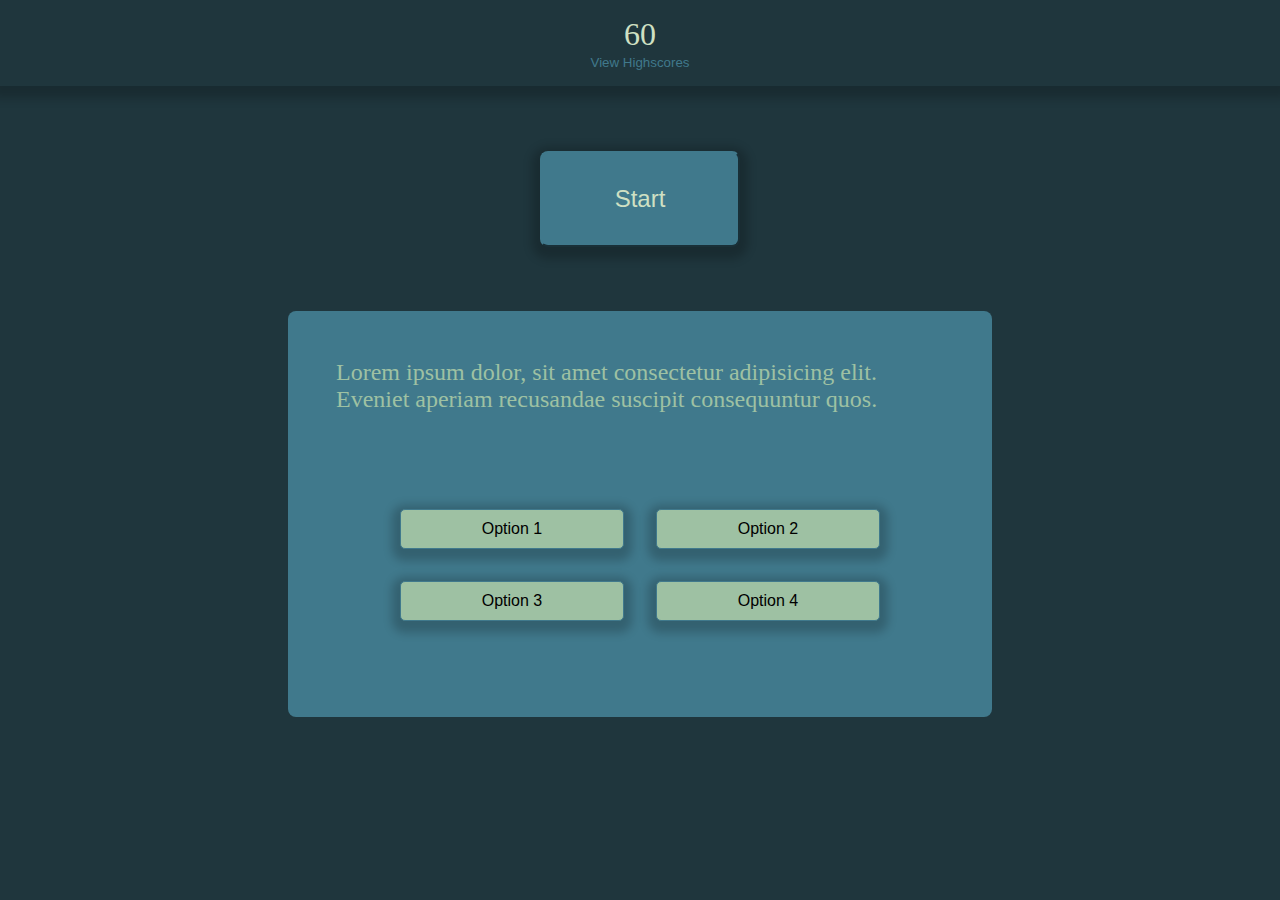
==== index.html @ e6cdbf8c "Update index.html" ====
<!DOCTYPE html>
<html lang="en">
<head>
    <meta charset="UTF-8">
    <meta http-equiv="X-UA-Compatible" content="IE=edge">
    <meta name="viewport" content="width=device-width, initial-scale=1.0">
    <link rel="stylesheet" href="./assets/css/style.css">
    <title>Coding Quiz</title>
</head>

<body>
    <section class="stats-timer">
        <div id="timer">60</div>
        <button id="viewScores" class="prompt">View Highscores</button>
    </section>

    <section class="strt-container">    
        <button id="strt-btn" class="hidden">Start</button>
    </section>

    <div id="questionCard" class="hidden">
        <div id="question">Lorem ipsum dolor, sit amet consectetur adipisicing elit. Eveniet aperiam recusandae suscipit consequuntur quos.</div>
            <div class="grid-container">
                <button class="grid-item correct" id="option1">Option 1</button>
                <button class="grid-item wrong" id="option2">Option 2</button>
                <button class="grid-item" id="option3">Option 3</button>
                <button class="grid-item" id="option4">Option 4</button>
            </div>
        </div>
    </div>
<script src="./assets/js/script.js"></script>   
</body>
</html>
---- assets/css/style.css ----
:root {
    --darkblue: #1F363D;
    --teal: #40798C;
    --text-color: #70A9A1;
    --green: #9EC1A3;
    --light: #CFE0C3;
    --box-shadow: 0 4px 10px 8px rgba(0,0,0,0.2);
    --rem: 1rem
}

* {
    margin: 0px;
    padding: 0px;
}

/* Class for hidden options */
/* .hidden {
    display: none;
} */

/* Styling for scores and timer container */
.stats-timer {
    text-align: center;
    width: auto;
    background-color: var(--darkblue);
    box-shadow: var(--box-shadow)
}

/* Setting page background and text color */
body {
    background-color: var(--darkblue);
    color: var(--green)
}

/* Link to view last high scores */
#viewScores {
    background:none;
    border:none;
    margin:0;
    padding:0;
    cursor: pointer;
    color: var(--teal);
    padding: 0 0 1rem 0;
}

/* Hover styling for scores link */
#viewScores:hover {
    color: var(--light);
}

/* Styling for top timer */
#timer {
    padding: 1rem 0 0 0;
    font-size: 2rem;
    color: var(--light);
}

/* Orient start button container center */
.strt-container {
    display: flex;
    justify-content: center;
    align-items: center;
    flex-direction: row;
    width: 100vw;
    height: 25vh;
}

/* Start button styling */
#strt-btn {
    border-radius: 0.5rem;
    font-size: 1.5rem;
    padding: 2rem;
    width: 200px;
    border-color: var(--teal);
    background-color: var(--teal);
    color: var(--light);
    box-shadow: var(--box-shadow)
}

/* Start button hover styling */
#strt-btn:hover {
    background-color: var(--darkblue);
}

/* Flexbox card to contain questions and answer options */
#questionCard {
    display: block;
    margin-left: auto;
    margin-right: auto;
    border-radius: .5rem;
    padding: 2rem 2rem 1rem 2rem;
    max-width: 50vw;
    max-height: 80vh;
    background-color: var(--teal);
}

/* Styling for Question line */
#question {
    padding: 1rem 1rem;
    font-size: 1.5rem;
    color: var(--green);
}

/* Build grid for the 4 answer options */
.grid-container {
    margin: 3rem;
    padding: 2rem;
    border: none;
    display: grid;
    grid-template-areas: "option1 option2"
                         "option3 option4";
    grid-gap: 2rem;
  }

  /* Styling for individual question options */
    .grid-item {
        display: flex;
        text-align: center;
        justify-content: center;
        background-color: var(--green);
        border: 1px solid var(--teal);
        border-radius: 5px;
        padding: 10px 10px;
        width: auto;
        font-size: var(--rem);
        box-shadow: var(--box-shadow)
    }
    /* Added styling and pointer cursor on hover */
    .grid-item:hover {
        background-color: var(--teal);
        color: var(--light);
        border: 1px black
        cursor: pointer;
    }
    /* Correct option styling */
    .grid-item.correct:hover {
        color: var(--light);
        background-color: var(--light);
    }
    /* Incorrect option styling */
    .grid-item.wrong:hover {
        background: var(--darkblue);
        color: var(--darkblue);
    }
}
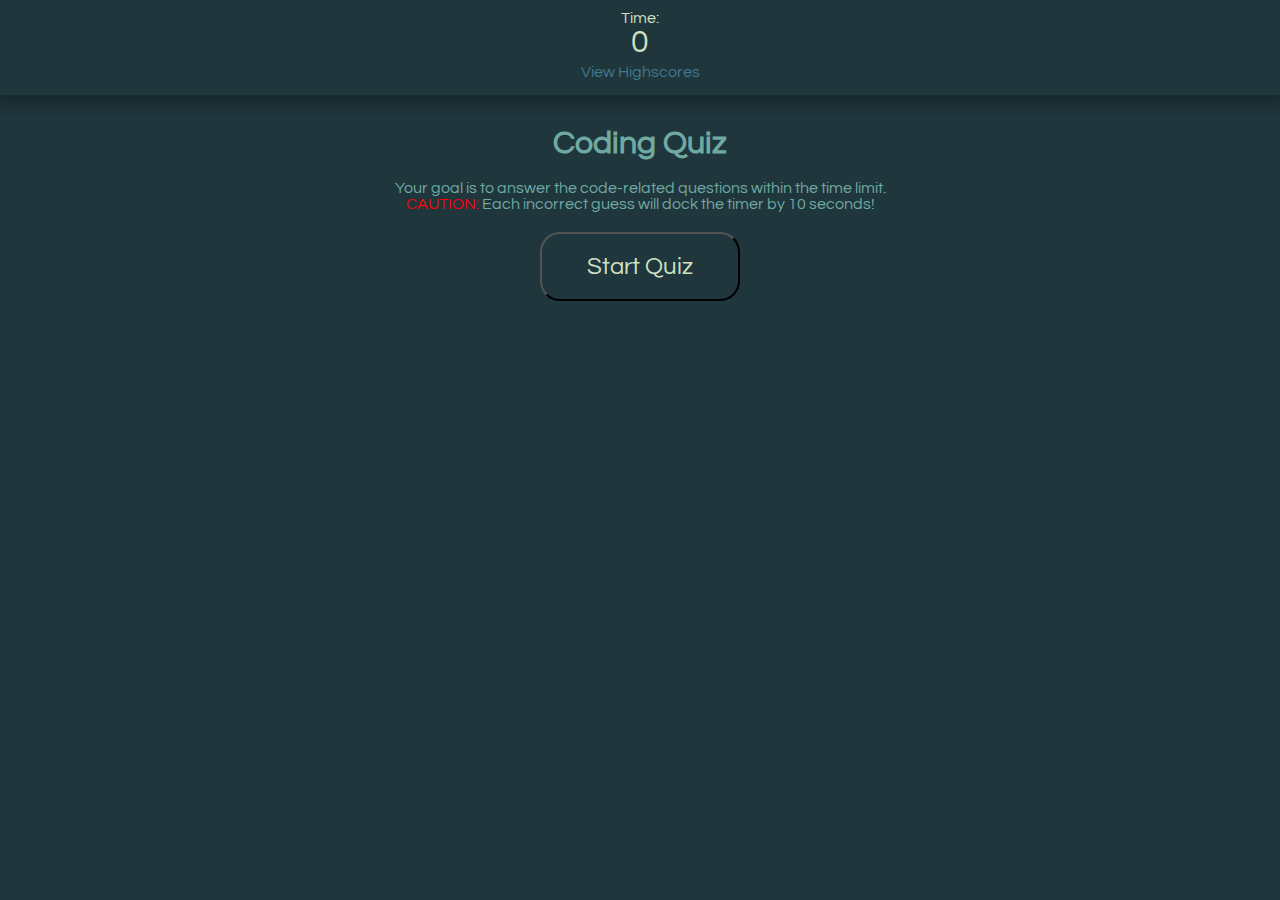
==== commit 7d3469d2: "Minor changes" ====
--- a/index.html
+++ b/index.html
@@ -4,30 +4,82 @@
     <meta charset="UTF-8">
     <meta http-equiv="X-UA-Compatible" content="IE=edge">
     <meta name="viewport" content="width=device-width, initial-scale=1.0">
+    <title>Coding Quiz</title>
+    <link rel="preconnect" href="https://fonts.googleapis.com">
+    <link rel="preconnect" href="https://fonts.gstatic.com" crossorigin>
+    <link href="https://fonts.googleapis.com/css2?family=Questrial&display=swap" rel="stylesheet">
     <link rel="stylesheet" href="./assets/css/style.css">
-    <title>Coding Quiz</title>
 </head>
+<body>
+    <!-- Timer and Scoresheet Header container -->
+    <header>
+        <section class="stats-timer">
+            <div class="timer">Time:<br>
+                <span id="time">0</span>
+            </div>
+            <div class="scoresheet"><a href="highscores.html">View Highscores</a></div>
+        </section>
+    </header>
 
-<body>
-    <section class="stats-timer">
-        <div id="timer">60</div>
-        <button id="viewScores" class="prompt">View Highscores</button>
-    </section>
+    <!-- Game Container -->
+    <div class="game">
+        <!-- Start Screen Container -->
+        <section class="container">
+            <div id="start-screen" class="start-screen">
+                <h1 class="" id="title">Coding Quiz</h1>
+                <p class="" id="title">
+                    Your goal is to answer the code-related questions within the time
+                    limit.
+                    <br>
+                    <span id="caution">CAUTION:</span> Each incorrect guess will dock the timer by 10 seconds!
+                </p>
+                <button class="strt-btn" id="strt-btn">Start Quiz</button>
+            </div>
+        </section>
 
-    <section class="strt-container">    
-        <button id="strt-btn" class="hidden">Start</button>
-    </section>
+        <!-- Question Cards -->
+        <div class="container">
+            <div id="card" class="hidden">
+                <div id="question" class="card-content">
+                    <div id="question-title">
+                        <p>Lorem ipsum dolor, sit amet consectetur adipisicing elit. Eveniet aperiam recusandae suscipit consequuntur quos.</p>
+                    </div>
+                    <div id="options" class="options grid-container">
 
-    <div id="questionCard" class="hidden">
-        <div id="question">Lorem ipsum dolor, sit amet consectetur adipisicing elit. Eveniet aperiam recusandae suscipit consequuntur quos.</div>
-            <div class="grid-container">
-                <button class="grid-item correct" id="option1">Option 1</button>
-                <button class="grid-item wrong" id="option2">Option 2</button>
-                <button class="grid-item" id="option3">Option 3</button>
-                <button class="grid-item" id="option4">Option 4</button>
+
+
+
+                        <!--
+                        <button id="optionBtn" class="grid-item">1</button>
+                        <button id="optionBtn" class="grid-item">2</button>
+                        <button id="optionBtn" class="grid-item">3</button>
+                        <button id="optionBtn" class="grid-item">4</button>
+                        -->
+                    </div>
+    
+                    <div id="check" class="check hide"></div>
+
+                </div>
+            </div>
+        </div>
+
+        <!-- Results Screen Container -->
+        <div id="results" class="results hidden">
+            <div id="results-screen" class="results-screen">
+                <h2 class="timeUp">Time Up!</h2>
+                <p class="playerScore">You scored <span id="userScore">50</span>!</p>
+                <p>
+                <input type="text" id="initials" max="4" placeholder="Enter your initials: "/>
+                <button id="submit">Submit</button>
+                </p>
             </div>
         </div>
     </div>
-<script src="./assets/js/script.js"></script>   
+<script src="./assets/js/script.js"></script>
 </body>
-</html>+</html>
+
+<!-- External Links: -->
+<!--
+https://www.w3schools.com/css/css_grid.asp
+-->--- a/assets/css/style.css
+++ b/assets/css/style.css
@@ -1,135 +1,167 @@
+/* CSS Variables */
 :root {
     --darkblue: #1F363D;
     --teal: #40798C;
     --text-color: #70A9A1;
     --green: #9EC1A3;
     --light: #CFE0C3;
-    --box-shadow: 0 4px 10px 8px rgba(0,0,0,0.2);
-    --rem: 1rem
-}
-
+}
+
+/* Reset */
 * {
-    margin: 0px;
-    padding: 0px;
-}
-
-/* Class for hidden options */
-/* .hidden {
-    display: none;
-} */
-
-/* Styling for scores and timer container */
+    margin: 0;
+    padding: 0;
+}
+
+/* Body Styling */
+body {
+    font-family: 'Questrial', sans-serif;
+    background-color: var(--darkblue);
+    width: 100%;
+    height: 100%;
+}
+
+/* Header Styling */
+header {
+    background-color: var(--darkblue);
+}
+
 .stats-timer {
+    width: auto;
     text-align: center;
-    width: auto;
-    background-color: var(--darkblue);
-    box-shadow: var(--box-shadow)
-}
-
-/* Setting page background and text color */
-body {
-    background-color: var(--darkblue);
-    color: var(--green)
-}
-
-/* Link to view last high scores */
-#viewScores {
-    background:none;
-    border:none;
-    margin:0;
-    padding:0;
+    box-shadow: 0 4px 10px 8px rgba(0,0,0,0.2);
+    padding: 10px 0 10px 0;
+}
+
+/* Timer Styling */
+div.timer {
+    color: var(--light);
+    font-size: 1rem;
+}
+
+#time {
+    font-size: 2rem;
+}
+
+/* Scoresheet Container Styling */
+.scoresheet {
+    padding: 5px 0 5px 0;
+}
+
+/* Highscores Btn styling */
+a {
     cursor: pointer;
     color: var(--teal);
-    padding: 0 0 1rem 0;
-}
-
-/* Hover styling for scores link */
-#viewScores:hover {
-    color: var(--light);
-}
-
-/* Styling for top timer */
-#timer {
-    padding: 1rem 0 0 0;
-    font-size: 2rem;
-    color: var(--light);
-}
-
-/* Orient start button container center */
-.strt-container {
+    text-decoration: none;
+}
+
+a:hover {
+    color: var(--light);
+}
+
+.start-screen {
+    text-align: center;
+}
+/* Apply Flex to Containers */
+div.container,
+div.results-screen {
     display: flex;
     justify-content: center;
     align-items: center;
-    flex-direction: row;
-    width: 100vw;
-    height: 25vh;
-}
-
-/* Start button styling */
-#strt-btn {
-    border-radius: 0.5rem;
+    flex-direction: column;
+    margin: 10px;
+    padding: 10px;
+}
+
+section.container {
+    margin: 2rem;
+}
+
+/* Hide Class for hidden objects */
+.hidden {
+    display: none;
+}
+
+section h1 {
+    color: var(--text-color);
+    font-size: 2rem;
+}
+section p {
+    color: var(--text-color);
+    margin: 10px;
+    padding: 10px;
+}
+#caution {
+    color: red;
+}
+/* Start Btn Styling */
+.strt-btn {
+    font-family: 'Questrial', sans-serif;
+    color: var(--light);
+    background-color: var(--darkblue);
+    /* border-color: black; */
+    border-radius: 20px;
     font-size: 1.5rem;
-    padding: 2rem;
+    padding: 20px;
     width: 200px;
-    border-color: var(--teal);
-    background-color: var(--teal);
-    color: var(--light);
-    box-shadow: var(--box-shadow)
-}
-
-/* Start button hover styling */
-#strt-btn:hover {
-    background-color: var(--darkblue);
-}
-
-/* Flexbox card to contain questions and answer options */
-#questionCard {
-    display: block;
-    margin-left: auto;
-    margin-right: auto;
-    border-radius: .5rem;
-    padding: 2rem 2rem 1rem 2rem;
-    max-width: 50vw;
-    max-height: 80vh;
-    background-color: var(--teal);
-}
-
-/* Styling for Question line */
+}
+.strt-btn:hover {
+    background-color: var(--darkblue);
+    box-shadow: 0 4px 10px 8px rgba(0,0,0,0.2);
+}
+
+
+/* Card Styling */
+#card {
+    width: 50%;
+    height: 250px;
+    border-radius: 20px;
+    background-color: var(--text-color);
+    padding: 2rem 1rem 1rem 1rem;
+    box-shadow: 0 4px 10px 8px rgba(0,0,0,0.2);
+}
+
+/* Question Container Styling */
 #question {
-    padding: 1rem 1rem;
-    font-size: 1.5rem;
-    color: var(--green);
+    color: var(--darkblue);
+    margin: 1rem 1rem 1rem 1rem;
+    font-size: 1.2rem;
+}
+
+/* Current Question Styling */
+#question-title {
+    margin: 0 0 4rem 0;
 }
 
 /* Build grid for the 4 answer options */
 .grid-container {
-    margin: 3rem;
-    padding: 2rem;
     border: none;
     display: grid;
     grid-template-areas: "option1 option2"
                          "option3 option4";
-    grid-gap: 2rem;
-  }
-
-  /* Styling for individual question options */
+    grid-gap: 1rem;
+    margin: 1rem;
+}
+
+/* Styling for individual question options */
     .grid-item {
+        font-family: 'Questrial', sans-serif;
         display: flex;
         text-align: center;
         justify-content: center;
-        background-color: var(--green);
-        border: 1px solid var(--teal);
-        border-radius: 5px;
+        background-color: var(--teal);
+        font-size: 1rem;
+        white-space: nowrap;
+        border-radius: 20px;
         padding: 10px 10px;
         width: auto;
-        font-size: var(--rem);
-        box-shadow: var(--box-shadow)
-    }
+    }
+
     /* Added styling and pointer cursor on hover */
     .grid-item:hover {
-        background-color: var(--teal);
-        color: var(--light);
-        border: 1px black
+        background-color: var(--green);
+        color: var(--text-color);
+        border: 1px black;
         cursor: pointer;
     }
     /* Correct option styling */
@@ -142,4 +174,50 @@
         background: var(--darkblue);
         color: var(--darkblue);
     }
-}
+
+/* Results Page Container */
+.results {
+    color: var(--text-color);
+}
+
+/* Results Title Styling */
+h2 {
+    font-size: 2rem;
+    margin: 5px;
+}
+
+/* Player Score Styling */
+.playerScore {
+    margin: 5px;
+    padding: 5px;
+}
+
+#userScore {
+    color: red;
+}
+
+/* Score Input Styling */
+input[type="text"] {
+    font-family: 'Questrial', sans-serif;
+    height: 1.5rem;
+    border: none;
+    padding: 5px;
+    border-radius: 20px;
+}
+
+input:focus {
+    outline: none;
+    color: red;
+}
+
+/* Submit Btn Styling */
+#submit {
+    font-family: 'Questrial', sans-serif;
+    color: var(--light);
+    background-color: var(--darkblue);
+    border-radius: 20px;
+    padding: 10px; 
+}
+#submit:hover{
+    box-shadow: 0 4px 10px 8px rgba(0,0,0,0.2);
+}
